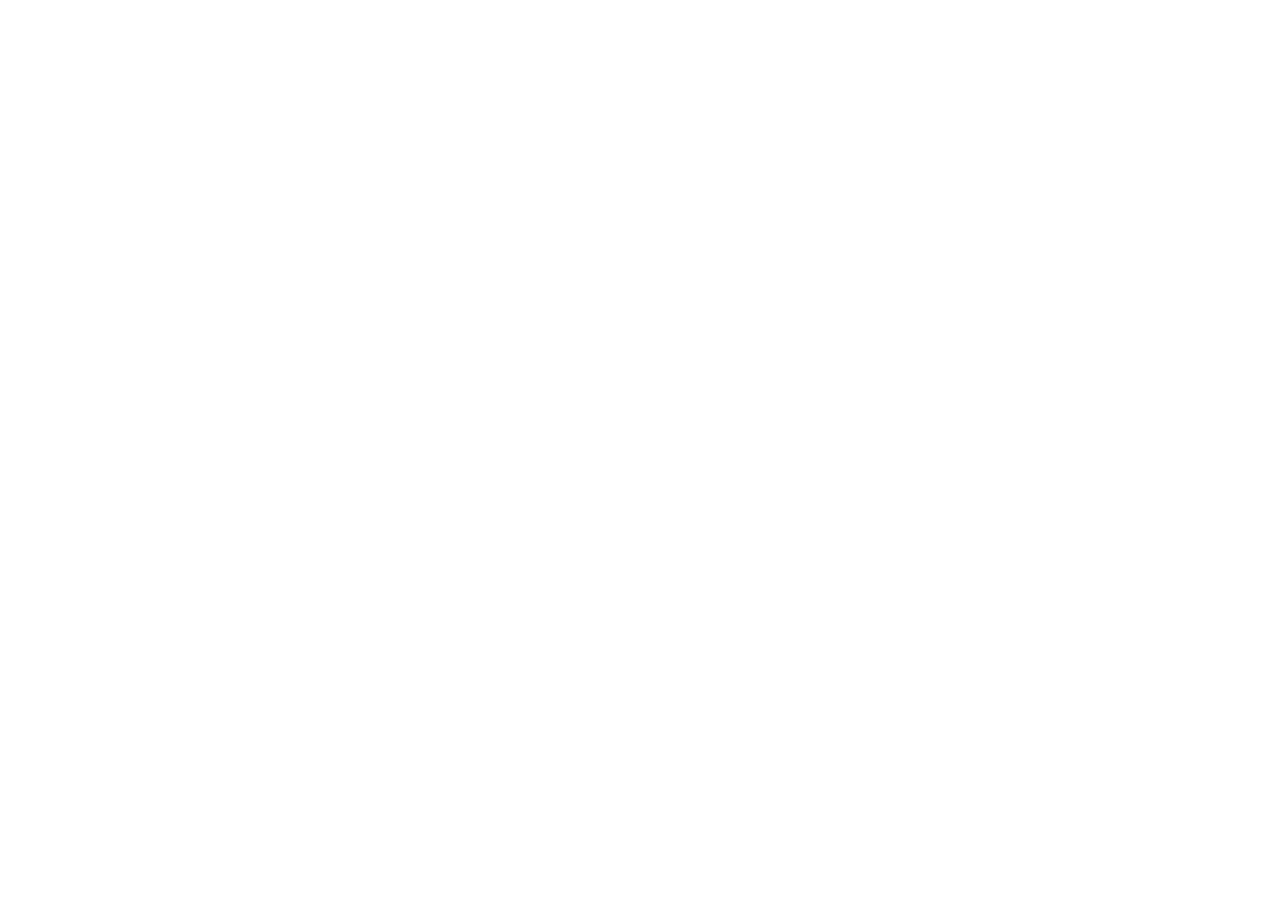
==== calcindex.html @ 6b1d90de "Boilerplate code done with css & js" ====
<!DOCTYPE html>
<html lang="en">
<head>
    <meta charset="UTF-8">
    <meta name="viewport" content="width=device-width, initial-scale=1.0">
    <title>Rushikesh-Calculator</title>
    <link rel="stylesheet" href="./calcstyle.css">
</head>
<body>
    
    <script src="./calcscript.js"></script>
</body>
</html>
---- calcstyle.css ----
* {
    box-sizing: border-box;
}
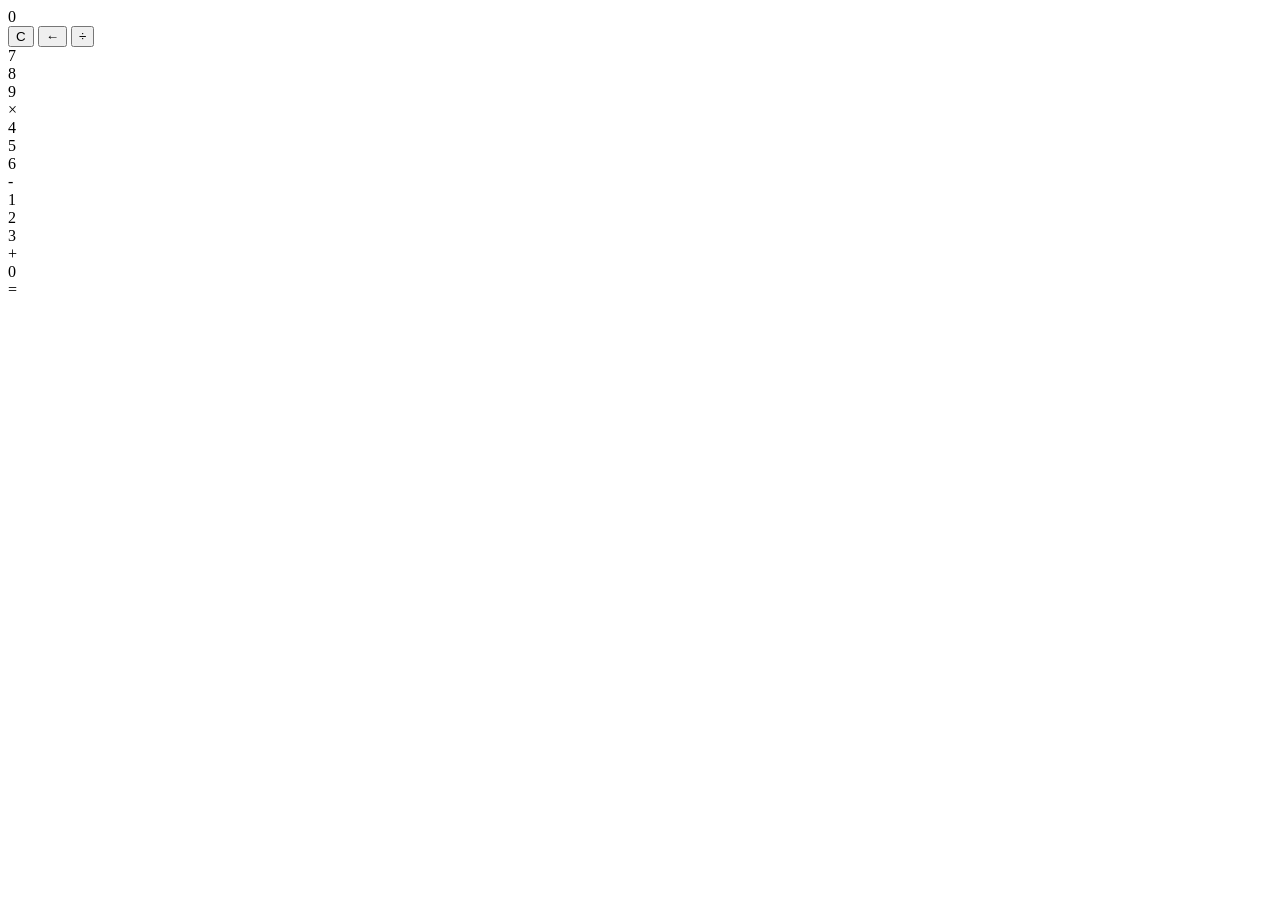
==== commit 057967cd: "HTML layout done for the calc" ====
--- a/calcindex.html
+++ b/calcindex.html
@@ -7,7 +7,38 @@
     <link rel="stylesheet" href="./calcstyle.css">
 </head>
 <body>
-    
+    <div class="calc">
+        <section class="screen">0</section>
+        <section class="calc-buttons">
+            <div class="calc-button-row">
+                <button class="calc-button double">C</button>
+                <button class="calc-button">←</button>
+                <button class="calc-button">÷</button>
+            </div>
+            <div class="calc-button-row">
+                <div class="calc-button">7</div>
+                <div class="calc-button">8</div>
+                <div class="calc-button">9</div>
+                <div class="calc-button">×</div>
+            </div>
+            <div class="calc-button-row">
+                <div class="calc-button">4</div>
+                <div class="calc-button">5</div>
+                <div class="calc-button">6</div>
+                <div class="calc-button">-</div>
+            </div>
+            <div class="calc-button-row">
+                <div class="calc-button">1</div>
+                <div class="calc-button">2</div>
+                <div class="calc-button">3</div>
+                <div class="calc-button">+</div>
+            </div>
+            <div class="calc-button-row">
+                <div class="calc-button triple">0</div>
+                <div class="calc-button">=</div>
+            </div>
+        </section>
+    </div>
     <script src="./calcscript.js"></script>
 </body>
 </html>
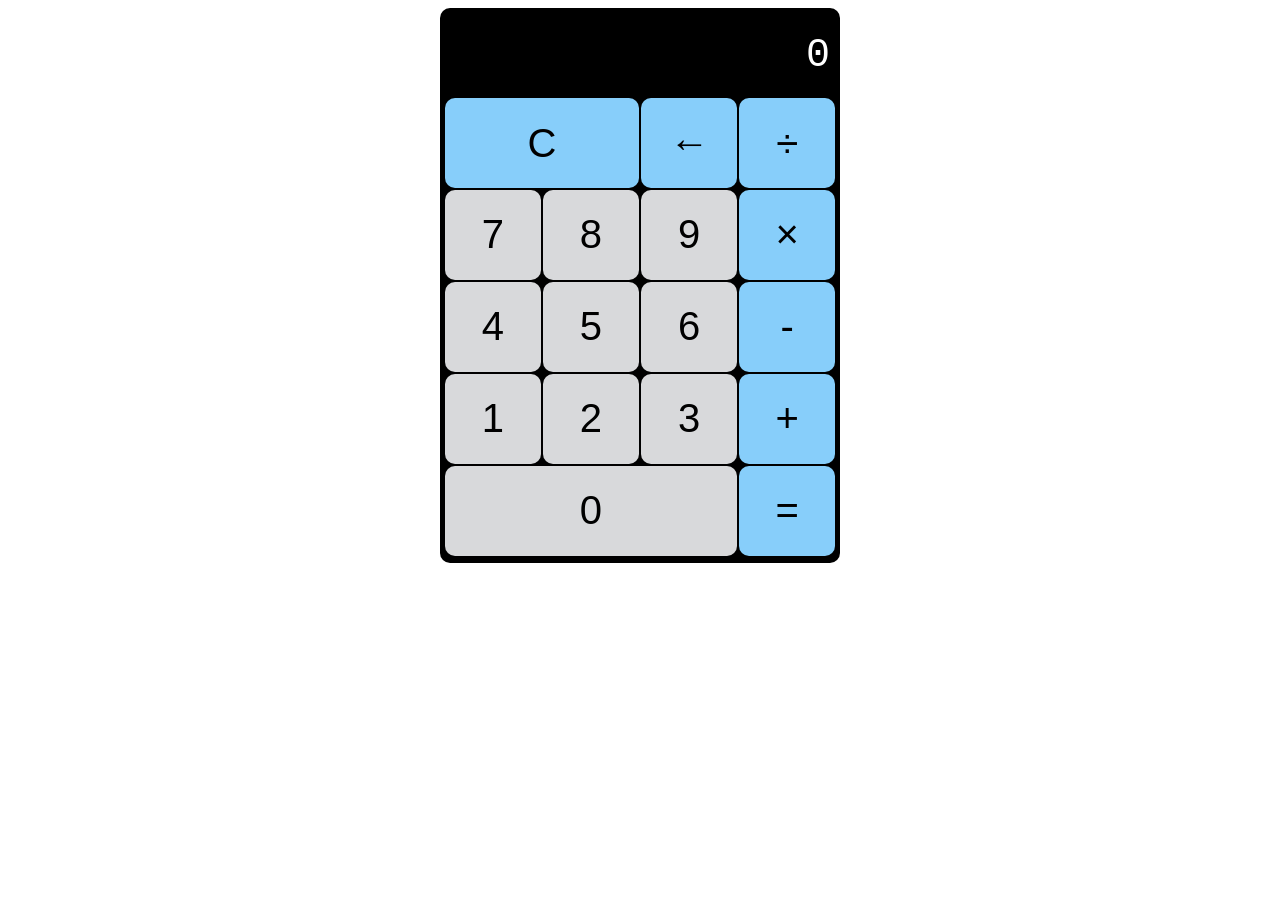
==== commit 0e7a0958: "CSS done for calc with special buttons edit" ====
--- a/calcindex.html
+++ b/calcindex.html
@@ -11,31 +11,31 @@
         <section class="screen">0</section>
         <section class="calc-buttons">
             <div class="calc-button-row">
-                <button class="calc-button double">C</button>
-                <button class="calc-button">←</button>
-                <button class="calc-button">÷</button>
+                <button class="calc-button double special-button">C</button>
+                <button class="calc-button special-button">←</button>
+                <button class="calc-button special-button">÷</button>
             </div>
             <div class="calc-button-row">
-                <div class="calc-button">7</div>
-                <div class="calc-button">8</div>
-                <div class="calc-button">9</div>
-                <div class="calc-button">×</div>
+                <button class="calc-button">7</button>
+                <button class="calc-button">8</button>
+                <button class="calc-button">9</button>
+                <button class="calc-button special-button">×</button>
             </div>
             <div class="calc-button-row">
-                <div class="calc-button">4</div>
-                <div class="calc-button">5</div>
-                <div class="calc-button">6</div>
-                <div class="calc-button">-</div>
+                <button class="calc-button">4</button>
+                <button class="calc-button">5</button>
+                <button class="calc-button">6</button>
+                <button class="calc-button special-button">-</button>
             </div>
             <div class="calc-button-row">
-                <div class="calc-button">1</div>
-                <div class="calc-button">2</div>
-                <div class="calc-button">3</div>
-                <div class="calc-button">+</div>
+                <button class="calc-button">1</button>
+                <button class="calc-button">2</button>
+                <button class="calc-button">3</button>
+                <button class="calc-button special-button">+</button>
             </div>
             <div class="calc-button-row">
-                <div class="calc-button triple">0</div>
-                <div class="calc-button">=</div>
+                <button class="calc-button triple">0</button>
+                <button class="calc-button special-button">=</button>
             </div>
         </section>
     </div>
--- a/calcstyle.css
+++ b/calcstyle.css
@@ -1,3 +1,74 @@
 * {
     box-sizing: border-box;
-}+}
+
+/* body {
+    padding: 0;
+    margin: 0;
+} */
+
+.calc {
+    background-color: black;
+    color: white;
+    width: 400px;
+    margin: auto;
+    border-radius: 10px;
+    padding: 5px;
+}
+
+.screen {
+    color: white;
+    font-size: 40px;
+    font-family: 'Courier New', Courier, monospace;
+    text-align: right;
+    padding: 20px 5px;
+}
+
+.calc-button-row {
+    display: flex;
+    align-content: stretch;
+    justify-content: space-between;
+    margin-bottom: 0.5%;
+}
+
+.calc-button {
+    background-color: #d8d9db;
+    color: black;
+    height: 90px;
+    width: 24.5%;
+    border: none;
+    border-radius: 10px;
+    font-size: 40px;
+    cursor: pointer;    
+}
+
+.double {
+    width: 49.7%;
+}
+
+.triple {
+    width: 74.8%;
+}
+
+.calc-button:hover {
+    background-color: #ebebeb;
+}
+
+.calc-button:active {
+    background-color: darkgray;
+}
+
+.special-button {
+    background-color: lightskyblue;
+    color: black;
+}
+
+.special-button:hover {
+    background-color: skyblue ;
+    color: white;
+}
+
+.special-button:active {
+    background-color: darkgray;
+}
+
